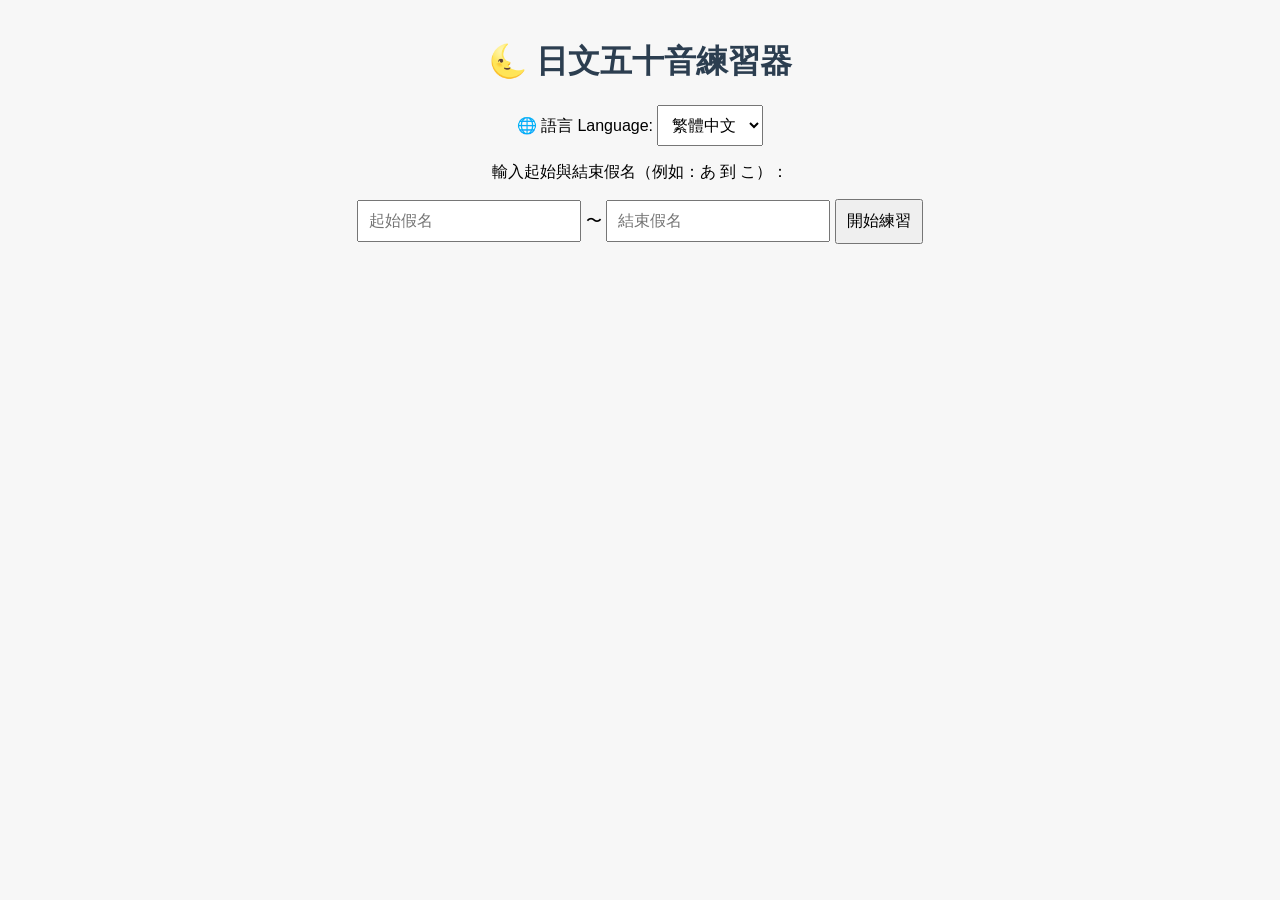
==== index_with_capoo_gif_fixed.html @ ff8eb0e3 "Add files via upload" ====
<!DOCTYPE html>
<html lang="zh-TW">
<head>
    <meta charset="UTF-8">
    <title>50 Sounds Practice / 日文五十音練習器</title>
    <style>
        body { font-family: "Helvetica", sans-serif; text-align: center; margin: 40px; background: #f7f7f7; }
        h1 { color: #2c3e50; }
        input, button, select { padding: 10px; font-size: 16px; }
        .kana { font-size: 72px; margin: 20px; }
        .result { font-size: 18px; margin-top: 20px; }
        .quiz-container { display: flex; justify-content: center; align-items: center; gap: 30px; margin-top: 30px; }
    </style>
</head>
<body>
    <h1 id="title">🌜 日文五十音練習器</h1>

    <label for="language">🌐 語言 Language:</label>
    <select id="language" onchange="setLanguage()">
        <option value="zh">繁體中文</option>
        <option value="en">English</option>
    </select>

    <p id="instructions">輸入起始與結束假名（例如：あ 到 こ）：</p>
    <input id="start" placeholder="起始假名"> 〜 
    <input id="end" placeholder="結束假名">
    <button onclick="startQuiz()" id="startBtn">開始練習</button>

    <div id="quiz" style="display:none;">
        <div class="quiz-container">
            <div>
                <div class="kana" id="kana"></div>
                <input id="answer" placeholder="輸入羅馬拼音" onkeydown="if(event.key==='Enter') checkAnswer()">
                <button onclick="checkAnswer()" id="submitBtn">送出</button>
                <div class="result" id="feedback"></div>
            </div>
            <img src="咖波種子.gif" alt="Capoo GIF" style="width:150px; height:auto;">
        </div>
    </div>

    <script>
    const chart = [
        ["あ", "a"], ["い", "i"], ["う", "u"], ["え", "e"], ["お", "o"],
        ["か", "ka"], ["き", "ki"], ["く", "ku"], ["け", "ke"], ["こ", "ko"],
        ["さ", "sa"], ["し", "shi"], ["す", "su"], ["せ", "se"], ["そ", "so"],
        ["た", "ta"], ["ち", "chi"], ["つ", "tsu"], ["て", "te"], ["と", "to"],
        ["な", "na"], ["に", "ni"], ["ぬ", "nu"], ["ね", "ne"], ["の", "no"],
        ["は", "ha"], ["ひ", "hi"], ["ふ", "fu"], ["へ", "he"], ["ほ", "ho"],
        ["ま", "ma"], ["み", "mi"], ["む", "mu"], ["め", "me"], ["も", "mo"],
        ["や", "ya"], ["ゆ", "yu"], ["よ", "yo"],
        ["ら", "ra"], ["り", "ri"], ["る", "ru"], ["れ", "re"], ["ろ", "ro"],
        ["わ", "wa"], ["を", "wo"], ["ん", "n"]
    ];

    const romajiToKana = Object.fromEntries(chart.map(([k,r]) => [r,k]));

    let selected = [], current = 0, score = 0;
    let lang = "zh";

    const texts = {
        zh: {
            title: "🌜 日文五十音練習器",
            instructions: "輸入起始與結束假名（例如：あ 到 こ）：",
            startBtn: "開始練習",
            submitBtn: "送出",
            correct: "✅ 正確！",
            wrong: correct => `❌ 錯誤，正確答案是 ${correct}`,
            score: (score, total) => `🌟 得分：${score} / ${total}`,
            alert: "⚠️ 假名輸入錯誤，請重新輸入！",
            inputPlaceholder: "輸入羅馬拼音"
        },
        en: {
            title: "🌟 50 Sounds Practice",
            instructions: "Enter start and end kana (e.g., あ to こ):",
            startBtn: "Start Quiz",
            submitBtn: "Submit",
            correct: "✅ Correct!",
            wrong: correct => `❌ Incorrect, correct answer: ${correct}`,
            score: (score, total) => `🌟 Score: ${score} / ${total}`,
            alert: "⚠️ Invalid kana range!",
            inputPlaceholder: "Enter romaji"
        }
    };

    function setLanguage() {
        lang = document.getElementById("language").value;
        const t = texts[lang];
        document.getElementById("title").innerText = t.title;
        document.getElementById("instructions").innerText = t.instructions;
        document.getElementById("startBtn").innerText = t.startBtn;
        document.getElementById("submitBtn").innerText = t.submitBtn;
        document.getElementById("answer").placeholder = t.inputPlaceholder;
        document.getElementById("start").placeholder = lang === 'en' ? 'Start kana (e.g. a)' : '起始假名';
        document.getElementById("end").placeholder = lang === 'en' ? 'End kana (e.g. ko)' : '結束假名';
    }

    function normalize(input) {
        if (chart.find(p => p[0] === input)) return input;
        return romajiToKana[input.toLowerCase()] || "";
    }

    function startQuiz() {
        const startKana = normalize(document.getElementById("start").value.trim());
        const endKana = normalize(document.getElementById("end").value.trim());
        const startIndex = chart.findIndex(p => p[0] === startKana);
        const endIndex = chart.findIndex(p => p[0] === endKana);
        if (startIndex === -1 || endIndex === -1 || startIndex > endIndex) {
            alert(texts[lang].alert);
            return;
        }
        selected = shuffle(chart.slice(startIndex, endIndex + 1));
        current = 0;
        score = 0;
        document.getElementById("quiz").style.display = "block";
        document.getElementById("feedback").innerText = "";
        nextQuestion();
    }

    function nextQuestion() {
        if (current >= selected.length) {
            document.getElementById("kana").innerText = texts[lang].score(score, selected.length);
            document.getElementById("answer").style.display = "none";
            document.getElementById("submitBtn").style.display = "none";
            return;
        }
        document.getElementById("kana").innerText = selected[current][0];
        document.getElementById("answer").value = "";
        document.getElementById("answer").style.display = "inline";
        document.getElementById("submitBtn").style.display = "inline";
        document.getElementById("answer").focus();
    }

    function checkAnswer() {
        const user = document.getElementById("answer").value.trim().toLowerCase();
        const correct = selected[current][1];
        const feedback = document.getElementById("feedback");
        if (user === correct) {
            feedback.innerText = texts[lang].correct;
            score++;
        } else {
            feedback.innerText = texts[lang].wrong(correct);
        }
        current++;
        setTimeout(() => {
            feedback.innerText = "";
            nextQuestion();
        }, 1000);
    }

    function shuffle(array) {
        for (let i = array.length - 1; i > 0; i--) {
            const j = Math.floor(Math.random() * (i + 1));
            [array[i], array[j]] = [array[j], array[i]];
        }
        return array;
    }

    window.onload = setLanguage;
    </script>
</body>
</html>
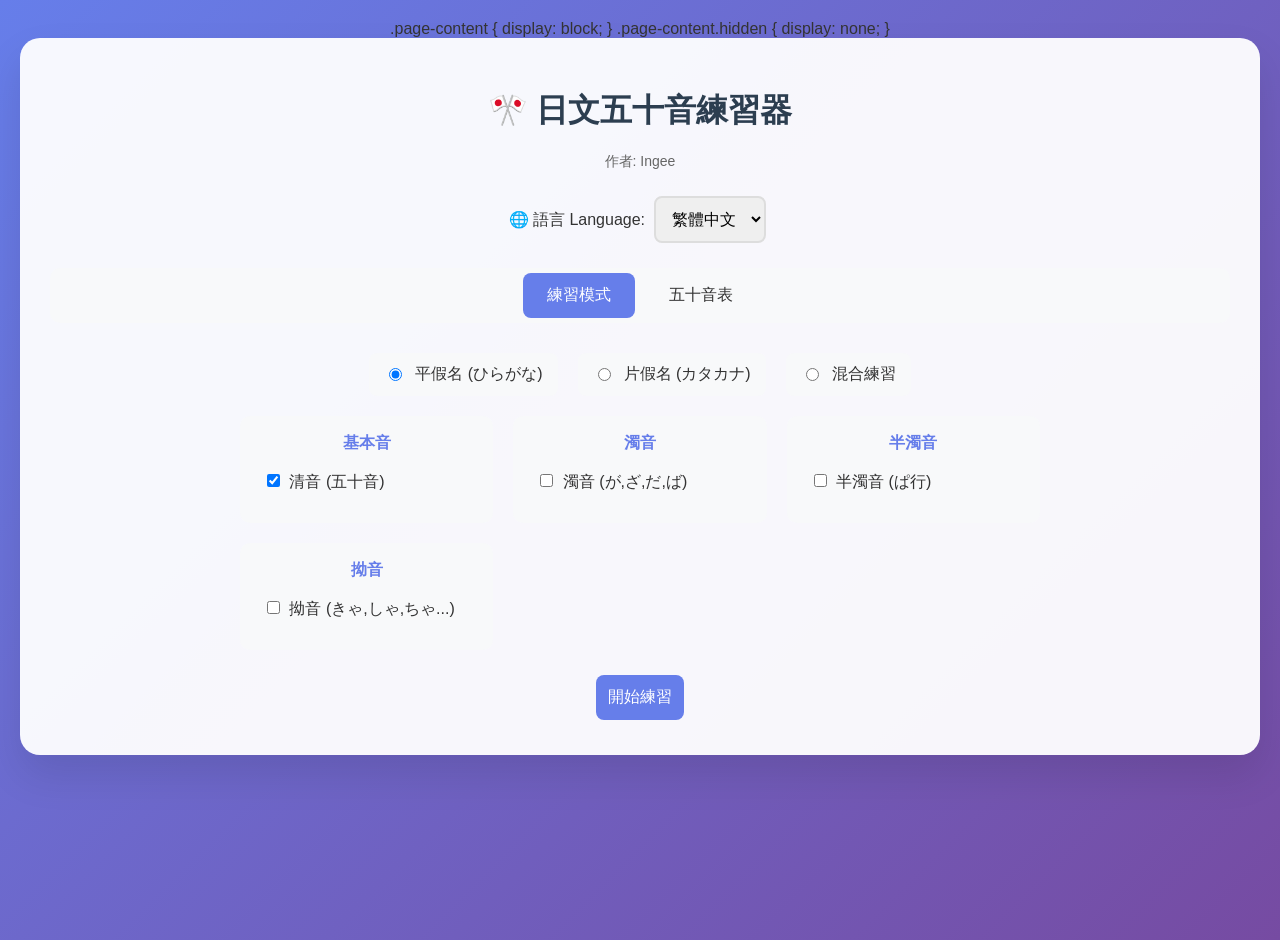
==== commit c6d610a9: "index_with_capoo_gif_fixed.html" ====
--- a/index_with_capoo_gif_fixed.html
+++ b/index_with_capoo_gif_fixed.html
@@ -1,162 +1,1279 @@
 
-<!DOCTYPE html>
+        .page-content {
+            display: block;
+        }
+        .page-content.hidden {
+            display: none;
+        }<!DOCTYPE html>
 <html lang="zh-TW">
 <head>
     <meta charset="UTF-8">
-    <title>50 Sounds Practice / 日文五十音練習器</title>
+    <title>Complete Japanese Kana Practice / 完整日文五十音練習器</title>
     <style>
-        body { font-family: "Helvetica", sans-serif; text-align: center; margin: 40px; background: #f7f7f7; }
-        h1 { color: #2c3e50; }
-        input, button, select { padding: 10px; font-size: 16px; }
-        .kana { font-size: 72px; margin: 20px; }
-        .result { font-size: 18px; margin-top: 20px; }
-        .quiz-container { display: flex; justify-content: center; align-items: center; gap: 30px; margin-top: 30px; }
+        body { 
+            font-family: "Helvetica", "Yu Gothic", sans-serif; 
+            text-align: center; 
+            margin: 20px; 
+            background: linear-gradient(135deg, #667eea 0%, #764ba2 100%);
+            color: #333;
+            min-height: 100vh;
+        },
+        sokuon: {
+            hiragana: [
+                ["きっぷ","kippu"],["がっこう","gakkou"],["きっさてん","kissaten"],
+                ["いっぱい","ippai"],["ざっし","zasshi"],["けっこん","kekkon"],
+                ["りっぱ","rippa"],["ひっし","hisshi"],["せっけん","sekken"],
+                ["にっぽん","nippon"],["さっき","sakki"],["とっきゅう","tokkyuu"],
+                ["こっち","kocchi"],["あっち","acchi"],["そっち","socchi"],
+                ["どっち","docchi"],["みっつ","mittsu"],["よっつ","yottsu"],
+                ["いっしょ","issho"],["ずっと","zutto"]
+            ],
+            katakana: [
+                ["チケット","chiketto"],["サッカー","sakkaa"],["ベッド","beddo"],
+                ["コップ","koppu"],["ホットケーキ","hottokeeki"],["セット","setto"],
+                ["バッグ","baggu"],["エッセイ","essei"],["クッキー","kukkii"],
+                ["アップル","appuru"],["キャップ","kyappu"],["トップ","toppu"],
+                ["ショップ","shoppu"],["チャット","chatto"],["メッセージ","messeeji"],
+                ["アタック","atakku"],["トラック","torakku"],["ブロック","burokku"],
+                ["スタッフ","sutaffu"],["グラス","gurasu"]
+            ]
+        },
+        chouon: {
+            hiragana: [
+                ["おかあさん","okaasan"],["おとうさん","otousan"],["おにいさん","oniisan"],
+                ["おねえさん","oneesan"],["せんせい","sensei"],["でんしゃ","densha"],
+                ["びょういん","byouin"],["くうこう","kuukou"],["そうじ","souji"],
+                ["しゅくだい","shukudai"],["きょうしつ","kyoushitsu"],["ばんごう","bangou"],
+                ["こうえん","kouen"],["ようび","youbi"],["ほうほう","houhou"],
+                ["とうきょう","toukyou"],["おうさま","ousama"],["しゅうまつ","shuumatsu"],
+                ["りょうり","ryouri"],["けいざい","keizai"]
+            ],
+            katakana: [
+                ["コーヒー","koohii"],["ケーキ","keeki"],["スープ","suupu"],
+                ["チーズ","chiizu"],["ビール","biiru"],["メール","meeru"],
+                ["ゲーム","geemu"],["スポーツ","supootsu"],["ニュース","nyuusu"],
+                ["コンピューター","konpyuutaa"],["インターネット","intaanetto"],["テーブル","teeburu"],
+                ["ページ","peeji"],["エネルギー","enerugii"],["パーティー","paatii"],
+                ["タクシー","takushii"],["レストラン","resutoran"],["ホテル","hoteru"],
+                ["カメラ","kamera"],["テレビ","terebi"]
+            ]
+        }
+        .container {
+            background: rgba(255,255,255,0.95);
+            border-radius: 20px;
+            padding: 30px;
+            max-width: 1200px;
+            margin: 0 auto;
+            box-shadow: 0 20px 40px rgba(0,0,0,0.1);
+        }
+        h1 { color: #2c3e50; margin-bottom: 30px; }
+        .nav-tabs {
+            display: flex;
+            justify-content: center;
+            margin-bottom: 30px;
+            background: #f8f9fa;
+            border-radius: 10px;
+            padding: 5px;
+        }
+        .nav-tab {
+            padding: 12px 24px;
+            cursor: pointer;
+            border-radius: 8px;
+            margin: 0 5px;
+            transition: all 0.3s;
+            font-weight: 500;
+        }
+        .nav-tab.active {
+            background: #667eea;
+            color: white;
+        }
+        .nav-tab:hover {
+            background: #e9ecef;
+        }
+        .nav-tab.active:hover {
+            background: #5a6fd8;
+        }
+        .tab-content {
+            display: none;
+        }
+        .tab-content.active {
+            display: block;
+        }
+        input, button, select { 
+            padding: 12px; 
+            font-size: 16px; 
+            border: 2px solid #ddd;
+            border-radius: 8px;
+            margin: 5px;
+        }
+        button {
+            background: #667eea;
+            color: white;
+            border: none;
+            cursor: pointer;
+            transition: all 0.3s;
+        }
+        button:hover {
+            background: #5a6fd8;
+            transform: translateY(-2px);
+        }
+        .kana { 
+            font-size: 72px; 
+            margin: 20px; 
+            color: #2c3e50;
+            text-shadow: 2px 2px 4px rgba(0,0,0,0.1);
+        }
+        .result { 
+            font-size: 18px; 
+            margin-top: 20px; 
+            font-weight: 500;
+        }
+        .quiz-container { 
+            display: flex; 
+            justify-content: center; 
+            align-items: center; 
+            gap: 30px; 
+            margin-top: 30px; 
+        }
+        .mode-select { 
+            display: flex; 
+            justify-content: center; 
+            gap: 20px; 
+            margin: 20px 0;
+            flex-wrap: wrap;
+        }
+        .mode-select label { 
+            display: flex;
+            align-items: center;
+            gap: 8px;
+            padding: 10px 15px;
+            background: #f8f9fa;
+            border-radius: 8px;
+            cursor: pointer;
+            transition: all 0.3s;
+        }
+        .mode-select label:hover {
+            background: #e9ecef;
+        }
+        .checkbox-grid { 
+            display: grid; 
+            grid-template-columns: repeat(auto-fit, minmax(200px, 1fr));
+            gap: 20px; 
+            margin: 20px 0;
+            max-width: 800px;
+            margin-left: auto;
+            margin-right: auto;
+        }
+        .checkbox-group { 
+            background: #f8f9fa;
+            padding: 15px;
+            border-radius: 10px;
+            border: 2px solid transparent;
+            transition: all 0.3s;
+        }
+        .checkbox-group:hover {
+            border-color: #667eea;
+        }
+        .checkbox-group h4 {
+            margin: 0 0 10px 0;
+            color: #667eea;
+            font-size: 16px;
+        }
+        .checkbox-group label { 
+            display: block;
+            margin: 8px 0;
+            text-align: left;
+            cursor: pointer;
+            padding: 5px;
+            border-radius: 4px;
+            transition: background 0.2s;
+        }
+        .checkbox-group label:hover {
+            background: rgba(102, 126, 234, 0.1);
+        }
+        .chart-table {
+            width: 100%;
+            border-collapse: collapse;
+            margin: 20px 0;
+            background: white;
+            border-radius: 10px;
+            overflow: hidden;
+            box-shadow: 0 4px 6px rgba(0,0,0,0.1);
+        }
+        .chart-table th, .chart-table td {
+            padding: 12px;
+            text-align: center;
+            border: 1px solid #e9ecef;
+        }
+        .chart-table th {
+            background: #667eea;
+            color: white;
+            font-weight: 600;
+        }
+        .chart-table td {
+            font-size: 18px;
+            transition: background 0.2s;
+        }
+        .chart-table td:hover {
+            background: #f8f9fa;
+        }
+        .kana-char {
+            font-size: 24px;
+            font-weight: bold;
+            color: #2c3e50;
+        }
+        .romaji {
+            font-size: 14px;
+            color: #666;
+            font-family: monospace;
+        }
+        .progress-bar {
+            width: 100%;
+            height: 8px;
+            background: #e9ecef;
+            border-radius: 4px;
+            overflow: hidden;
+            margin: 10px 0;
+        }
+        .progress-fill {
+            height: 100%;
+            background: linear-gradient(90deg, #667eea, #764ba2);
+            transition: width 0.5s ease;
+            border-radius: 4px;
+        }
+        .stats {
+            display: flex;
+            justify-content: space-around;
+            margin: 20px 0;
+            flex-wrap: wrap;
+        }
+        .stat-item {
+            background: #f8f9fa;
+            padding: 15px;
+            border-radius: 10px;
+            min-width: 120px;
+            margin: 5px;
+        }
+        .stat-number {
+            font-size: 24px;
+            font-weight: bold;
+            color: #667eea;
+        }
+        .stat-label {
+            font-size: 14px;
+            color: #666;
+        }
+        @media (max-width: 768px) {
+            .container { margin: 10px; padding: 20px; }
+            .kana { font-size: 48px; }
+            .checkbox-grid { grid-template-columns: 1fr; }
+            .quiz-container { flex-direction: column; gap: 15px; }
+        }
     </style>
 </head>
 <body>
-    <h1 id="title">🌜 日文五十音練習器</h1>
-
-    <label for="language">🌐 語言 Language:</label>
-    <select id="language" onchange="setLanguage()">
-        <option value="zh">繁體中文</option>
-        <option value="en">English</option>
-    </select>
-
-    <p id="instructions">輸入起始與結束假名（例如：あ 到 こ）：</p>
-    <input id="start" placeholder="起始假名"> 〜 
-    <input id="end" placeholder="結束假名">
-    <button onclick="startQuiz()" id="startBtn">開始練習</button>
-
-    <div id="quiz" style="display:none;">
-        <div class="quiz-container">
-            <div>
-                <div class="kana" id="kana"></div>
-                <input id="answer" placeholder="輸入羅馬拼音" onkeydown="if(event.key==='Enter') checkAnswer()">
-                <button onclick="checkAnswer()" id="submitBtn">送出</button>
-                <div class="result" id="feedback"></div>
+    <div class="container">
+        <h1 id="title">🎌 日文五十音練習器</h1>
+        <p style="margin: -10px 0 20px 0; color: #666; font-size: 14px;">作者: Ingee</p>
+
+        <!-- 語言選擇 -->
+        <div style="margin-bottom: 20px;">
+            <label for="language">🌐 語言 Language:</label>
+            <select id="language" onchange="setLanguage()">
+                <option value="zh">繁體中文</option>
+                <option value="en">English</option>
+            </select>
+        </div>
+
+        <!-- 導航標籤 -->
+        <div class="nav-tabs">
+            <div class="nav-tab active" onclick="showTab('practice')">
+                <span id="nav-practice">練習模式</span>
             </div>
-            <img src="咖波種子.gif" alt="Capoo GIF" style="width:150px; height:auto;">
+            <div class="nav-tab" onclick="showTab('chart')">
+                <span id="nav-chart">五十音表</span>
+            </div>
+        </div>
+
+        <!-- 練習模式標籤內容 -->
+        <div id="practice-tab" class="tab-content active">
+            <!-- 假名類型選擇 -->
+            <div class="mode-select">
+                <label>
+                    <input type="radio" name="kana-type" value="hiragana" checked                     onclick="
+                        document.getElementById('cat-dakuten').textContent = '濁音 (が,ざ,だ,ば)';
+                        document.getElementById('cat-handakuten').textContent = '半濁音 (ぱ行)';
+                        document.getElementById('cat-youon').textContent = '拗音 (きゃ,しゃ,ちゃ...)';
+                    ">
+                    <span id="type-hiragana">平假名 (ひらがな)</span>
+                </label>
+                <label>
+                    <input type="radio" name="kana-type" value="katakana"                     onclick="
+                        document.getElementById('cat-dakuten').textContent = '濁音 (ガ,ザ,ダ,バ)';
+                        document.getElementById('cat-handakuten').textContent = '半濁音 (パ行)';
+                        document.getElementById('cat-youon').textContent = '拗音 (キャ,シャ,チャ...)';
+                    ">
+                    <span id="type-katakana">片假名 (カタカナ)</span>
+                </label>
+                <label>
+                    <input type="radio" name="kana-type" value="mixed"                     onclick="
+                        document.getElementById('cat-dakuten').textContent = '濁音 (が,ざ,だ,ば)';
+                        document.getElementById('cat-handakuten').textContent = '半濁音 (ぱ行)';
+                        document.getElementById('cat-youon').textContent = '拗音 (きゃ,しゃ,ちゃ...)';
+                    ">
+                    <span id="type-mixed">混合練習</span>
+                </label>
+            </div>
+
+            <!-- 練習範圍選擇 -->
+            <div class="checkbox-grid">
+                <div class="checkbox-group">
+                    <h4 id="group-basic">基本音</h4>
+                    <label><input type="checkbox" name="category" value="basic" checked> <span id="cat-basic">清音 (五十音)</span></label>
+                </div>
+                <div class="checkbox-group">
+                    <h4 id="group-dakuten">濁音</h4>
+                    <label><input type="checkbox" name="category" value="dakuten"> <span id="cat-dakuten">濁音 (が,ざ,だ,ば)</span></label>
+                </div>
+                <div class="checkbox-group">
+                    <h4 id="group-handakuten">半濁音</h4>
+                    <label><input type="checkbox" name="category" value="handakuten"> <span id="cat-handakuten">半濁音 (ぱ行)</span></label>
+                </div>
+                <div class="checkbox-group">
+                    <h4 id="group-youon">拗音</h4>
+                    <label><input type="checkbox" name="category" value="youon"> <span id="cat-youon">拗音 (きゃ,しゃ,ちゃ...)</span></label>
+                </div>
+            </div>
+            </div>
+
+                            <button id="start-btn" onclick="startQuiz()">開始練習</button>
+
+                <!-- 測驗區域 -->
+                <div id="quiz-area" style="display: none;">
+                    <!-- 進度條 -->
+                    <div class="progress-bar" style="width: 100%; height: 8px; background: #e9ecef; border-radius: 4px; overflow: hidden; margin: 10px 0;">
+                        <div class="progress-fill" id="progress" style="height: 100%; background: linear-gradient(90deg, #667eea, #764ba2); transition: width 0.5s ease; border-radius: 4px; width: 0%;"></div>
+                    </div>
+                    
+                    <!-- 統計資訊 -->
+                    <div class="stats" style="display: flex; justify-content: space-around; margin: 20px 0; flex-wrap: wrap;">
+                        <div class="stat-item" style="background: #f8f9fa; padding: 15px; border-radius: 10px; min-width: 120px; margin: 5px;">
+                            <div class="stat-number" id="current-num" style="font-size: 24px; font-weight: bold; color: #667eea;">1</div>
+                            <div class="stat-label" id="stat-current" style="font-size: 14px; color: #666;">當前題目</div>
+                        </div>
+                        <div class="stat-item" style="background: #f8f9fa; padding: 15px; border-radius: 10px; min-width: 120px; margin: 5px;">
+                            <div class="stat-number" id="total-num" style="font-size: 24px; font-weight: bold; color: #667eea;">0</div>
+                            <div class="stat-label" id="stat-total" style="font-size: 14px; color: #666;">總題數</div>
+                        </div>
+                        <div class="stat-item" style="background: #f8f9fa; padding: 15px; border-radius: 10px; min-width: 120px; margin: 5px;">
+                            <div class="stat-number" id="score-num" style="font-size: 24px; font-weight: bold; color: #667eea;">0</div>
+                            <div class="stat-label" id="stat-score" style="font-size: 14px; color: #666;">正確數</div>
+                        </div>
+                        <div class="stat-item" style="background: #f8f9fa; padding: 15px; border-radius: 10px; min-width: 120px; margin: 5px;">
+                            <div class="stat-number" id="accuracy" style="font-size: 24px; font-weight: bold; color: #667eea;">0%</div>
+                            <div class="stat-label" id="stat-accuracy" style="font-size: 14px; color: #666;">正確率</div>
+                        </div>
+                    </div>
+
+                    <!-- 測驗區 -->
+                    <div class="quiz-container" style="display: flex; justify-content: center; align-items: center; gap: 30px; margin-top: 30px; flex-direction: column;">
+                        <div class="kana" id="kana" style="font-size: 72px; margin: 20px; color: #2c3e50; text-shadow: 2px 2px 4px rgba(0,0,0,0.1);"></div>
+                        <input id="answer" placeholder="輸入羅馬拼音" onkeydown="if(event.key==='Enter') checkAnswer()" style="padding: 12px; font-size: 16px; border: 2px solid #ddd; border-radius: 8px; margin: 5px;">
+                        <button onclick="checkAnswer()" id="submit-btn" style="padding: 12px; font-size: 16px; border: 2px solid #ddd; border-radius: 8px; margin: 5px; background: #667eea; color: white; border: none; cursor: pointer;">送出</button>
+                        <div class="result" id="feedback" style="font-size: 18px; margin-top: 20px; font-weight: 500;"></div>
+                        <img src="咖波種子.gif" alt="咖波種子 GIF" style="width:300px; height:auto; margin-top: 20px;">
+                    </div>
+                </div>
+
+            <!-- 測驗區 -->
+            <div id="quiz" style="display:none;">
+                <!-- 進度條 -->
+                <div class="progress-bar">
+                    <div class="progress-fill" id="progress"></div>
+                </div>
+                
+                <!-- 統計資訊 -->
+                <div class="stats">
+                    <div class="stat-item">
+                        <div class="stat-number" id="current-num">1</div>
+                        <div class="stat-label" id="stat-current">當前題目</div>
+                    </div>
+                    <div class="stat-item">
+                        <div class="stat-number" id="total-num">0</div>
+                        <div class="stat-label" id="stat-total">總題數</div>
+                    </div>
+                    <div class="stat-item">
+                        <div class="stat-number" id="score-num">0</div>
+                        <div class="stat-label" id="stat-score">正確數</div>
+                    </div>
+                    <div class="stat-item">
+                        <div class="stat-number" id="accuracy">0%</div>
+                        <div class="stat-label" id="stat-accuracy">正確率</div>
+                    </div>
+                </div>
+
+                <div class="quiz-container" style="flex-direction: column;">
+                    <div class="kana" id="kana"></div>
+                    <input id="answer" placeholder="輸入羅馬拼音" onkeydown="if(event.key==='Enter') checkAnswer()">
+                    <button onclick="checkAnswer()" id="submit-btn">送出</button>
+                    <div class="result" id="feedback"></div>
+                    <img src="咖波種子.gif" alt="咖波種子 GIF" style="width:300px; height:auto; margin-top: 20px;">
+                </div>
+            </div>
+        </div>
+
+        <!-- 五十音表標籤內容 -->
+        <div id="chart-tab" class="tab-content">
+            <div class="mode-select">
+                <label>
+                    <input type="radio" name="chart-type" value="hiragana" checked onchange="updateChart()">
+                    <span>平假名</span>
+                </label>
+                <label>
+                    <input type="radio" name="chart-type" value="katakana" onchange="updateChart()">
+                    <span>片假名</span>
+                </label>
+            </div>
+            <div id="kana-chart"></div>
+            
+            <!-- 概念展示區 -->
+            <div style="margin: 30px 0;">
+                <div class="checkbox-grid" style="pointer-events: none;">
+                    <div class="checkbox-group" style="background: #f0f4ff; border: 2px solid #667eea;">
+                        <h4 id="group-sokuon">促音</h4>
+                        <p style="font-size: 14px; color: #666; margin: 5px 0; text-align: left;" id="sokuon-desc">
+                            小つ (っ)，發音時停頓一拍<br>
+                            例：きっぷ (kippu)、がっこう (gakkou)
+                        </p>
+                    </div>
+                    <div class="checkbox-group" style="background: #f0f4ff; border: 2px solid #667eea;">
+                        <h4 id="group-chouon">長音</h4>
+                        <p style="font-size: 14px; color: #666; margin: 5px 0; text-align: left;" id="chouon-desc">
+                            母音延長，持續兩拍<br>
+                            例：おかあさん (okaasan)、コーヒー (koohii)
+                        </p>
+                    </div>
+                </div>
+            </div>
         </div>
     </div>
 
     <script>
-    const chart = [
-        ["あ", "a"], ["い", "i"], ["う", "u"], ["え", "e"], ["お", "o"],
-        ["か", "ka"], ["き", "ki"], ["く", "ku"], ["け", "ke"], ["こ", "ko"],
-        ["さ", "sa"], ["し", "shi"], ["す", "su"], ["せ", "se"], ["そ", "so"],
-        ["た", "ta"], ["ち", "chi"], ["つ", "tsu"], ["て", "te"], ["と", "to"],
-        ["な", "na"], ["に", "ni"], ["ぬ", "nu"], ["ね", "ne"], ["の", "no"],
-        ["は", "ha"], ["ひ", "hi"], ["ふ", "fu"], ["へ", "he"], ["ほ", "ho"],
-        ["ま", "ma"], ["み", "mi"], ["む", "mu"], ["め", "me"], ["も", "mo"],
-        ["や", "ya"], ["ゆ", "yu"], ["よ", "yo"],
-        ["ら", "ra"], ["り", "ri"], ["る", "ru"], ["れ", "re"], ["ろ", "ro"],
-        ["わ", "wa"], ["を", "wo"], ["ん", "n"]
-    ];
-
-    const romajiToKana = Object.fromEntries(chart.map(([k,r]) => [r,k]));
-
-    let selected = [], current = 0, score = 0;
-    let lang = "zh";
+    // 完整的假名數據
+    const kanaData = {
+        basic: {
+            hiragana: [
+                ["あ","a"],["い","i"],["う","u"],["え","e"],["お","o"],
+                ["か","ka"],["き","ki"],["く","ku"],["け","ke"],["こ","ko"],
+                ["さ","sa"],["し","shi"],["す","su"],["せ","se"],["そ","so"],
+                ["た","ta"],["ち","chi"],["つ","tsu"],["て","te"],["と","to"],
+                ["な","na"],["に","ni"],["ぬ","nu"],["ね","ne"],["の","no"],
+                ["は","ha"],["ひ","hi"],["ふ","fu"],["へ","he"],["ほ","ho"],
+                ["ま","ma"],["み","mi"],["む","mu"],["め","me"],["も","mo"],
+                ["や","ya"],["ゆ","yu"],["よ","yo"],
+                ["ら","ra"],["り","ri"],["る","ru"],["れ","re"],["ろ","ro"],
+                ["わ","wa"],["を","wo"],["ん","n"]
+            ],
+            katakana: [
+                ["ア","a"],["イ","i"],["ウ","u"],["エ","e"],["オ","o"],
+                ["カ","ka"],["キ","ki"],["ク","ku"],["ケ","ke"],["コ","ko"],
+                ["サ","sa"],["シ","shi"],["ス","su"],["セ","se"],["ソ","so"],
+                ["タ","ta"],["チ","chi"],["ツ","tsu"],["テ","te"],["ト","to"],
+                ["ナ","na"],["ニ","ni"],["ヌ","nu"],["ネ","ne"],["ノ","no"],
+                ["ハ","ha"],["ヒ","hi"],["フ","fu"],["ヘ","he"],["ホ","ho"],
+                ["マ","ma"],["ミ","mi"],["ム","mu"],["メ","me"],["モ","mo"],
+                ["ヤ","ya"],["ユ","yu"],["ヨ","yo"],
+                ["ラ","ra"],["リ","ri"],["ル","ru"],["レ","re"],["ロ","ro"],
+                ["ワ","wa"],["ヲ","wo"],["ン","n"]
+            ]
+        },
+        dakuten: {
+            hiragana: [
+                ["が","ga"],["ぎ","gi"],["ぐ","gu"],["げ","ge"],["ご","go"],
+                ["ざ","za"],["じ","ji/zi"],["ず","zu"],["ぜ","ze"],["ぞ","zo"],
+                ["だ","da"],["ぢ","di/ji"],["づ","du/zu"],["で","de"],["ど","do"],
+                ["ば","ba"],["び","bi"],["ぶ","bu"],["べ","be"],["ぼ","bo"]
+            ],
+            katakana: [
+                ["ガ","ga"],["ギ","gi"],["グ","gu"],["ゲ","ge"],["ゴ","go"],
+                ["ザ","za"],["ジ","ji/zi"],["ズ","zu"],["ゼ","ze"],["ゾ","zo"],
+                ["ダ","da"],["ヂ","di/ji"],["ヅ","du/zu"],["デ","de"],["ド","do"],
+                ["バ","ba"],["ビ","bi"],["ブ","bu"],["ベ","be"],["ボ","bo"]
+            ]
+        },
+        handakuten: {
+            hiragana: [
+                ["ぱ","pa"],["ぴ","pi"],["ぷ","pu"],["ぺ","pe"],["ぽ","po"]
+            ],
+            katakana: [
+                ["パ","pa"],["ピ","pi"],["プ","pu"],["ペ","pe"],["ポ","po"]
+            ]
+        },
+        youon: {
+            hiragana: [
+                ["きゃ","kya"],["きゅ","kyu"],["きょ","kyo"],
+                ["しゃ","sha"],["しゅ","shu"],["しょ","sho"],
+                ["ちゃ","cha"],["ちゅ","chu"],["ちょ","cho"],
+                ["にゃ","nya"],["にゅ","nyu"],["にょ","nyo"],
+                ["ひゃ","hya"],["ひゅ","hyu"],["ひょ","hyo"],
+                ["みゃ","mya"],["みゅ","myu"],["みょ","myo"],
+                ["りゃ","rya"],["りゅ","ryu"],["りょ","ryo"],
+                ["ぎゃ","gya"],["ぎゅ","gyu"],["ぎょ","gyo"],
+                ["じゃ","ja"],["じゅ","ju"],["じょ","jo"],
+                ["ぢゃ","dya"],["ぢゅ","dyu"],["ぢょ","dyo"],
+                ["びゃ","bya"],["びゅ","byu"],["びょ","byo"],
+                ["ぴゃ","pya"],["ぴゅ","pyu"],["ぴょ","pyo"]
+            ],
+            katakana: [
+                ["キャ","kya"],["キュ","kyu"],["キョ","kyo"],
+                ["シャ","sha"],["シュ","shu"],["ショ","sho"],
+                ["チャ","cha"],["チュ","chu"],["チョ","cho"],
+                ["ニャ","nya"],["ニュ","nyu"],["ニョ","nyo"],
+                ["ヒャ","hya"],["ヒュ","hyu"],["ヒョ","hyo"],
+                ["ミャ","mya"],["ミュ","myu"],["ミョ","myo"],
+                ["リャ","rya"],["リュ","ryu"],["リョ","ryo"],
+                ["ギャ","gya"],["ギュ","gyu"],["ギョ","gyo"],
+                ["ジャ","ja"],["ジュ","ju"],["ジョ","jo"],
+                ["ヂャ","dya"],["ヂュ","dyu"],["ヂョ","dyo"],
+                ["ビャ","bya"],["ビュ","byu"],["ビョ","byo"],
+                ["ピャ","pya"],["ピュ","pyu"],["ピョ","pyo"]
+            ]
+        }
+    };
+
+    // 五十音表數據
+    const chartData = {
+        basic: [
+            ["","a","i","u","e","o"],
+            ["","あ/ア","い/イ","う/ウ","え/エ","お/オ"],
+            ["k","か/カ","き/キ","く/ク","け/ケ","こ/コ"],
+            ["s","さ/サ","し/シ","す/ス","せ/セ","そ/ソ"],
+            ["t","た/タ","ち/チ","つ/ツ","て/テ","と/ト"],
+            ["n","な/ナ","に/ニ","ぬ/ヌ","ね/ネ","の/ノ"],
+            ["h","は/ハ","ひ/ヒ","ふ/フ","へ/ヘ","ほ/ホ"],
+            ["m","ま/マ","み/ミ","む/ム","め/メ","も/モ"],
+            ["y","や/ヤ","","ゆ/ユ","","よ/ヨ"],
+            ["r","ら/ラ","り/リ","る/ル","れ/レ","ろ/ロ"],
+            ["w","わ/ワ","","","","を/ヲ (wo/o)"],
+            ["","","","","","ん/ン"]
+        ],
+        dakuten: [
+            ["","a","i","u","e","o"],
+            ["g","が/ガ","ぎ/ギ","ぐ/グ","げ/ゲ","ご/ゴ"],
+            ["z","ざ/ザ","じ/ジ (ji/zi)","ず/ズ","ぜ/ゼ","ぞ/ゾ"],
+            ["d","だ/ダ","ぢ/ヂ (di/ji)","づ/ヅ (du/zu)","で/デ","ど/ド"],
+            ["b","ば/バ","び/ビ","ぶ/ブ","べ/ベ","ぼ/ボ"]
+        ],
+        handakuten: [
+            ["","a","i","u","e","o"],
+            ["p","ぱ/パ","ぴ/ピ","ぷ/プ","ぺ/ペ","ぽ/ポ"]
+        ]
+    };
+
+    let selected = [], current = 0, score = 0, total = 0, lang = "zh";
 
     const texts = {
         zh: {
-            title: "🌜 日文五十音練習器",
-            instructions: "輸入起始與結束假名（例如：あ 到 こ）：",
+            title: "🎌 日文五十音練習器",
+            navPractice: "練習模式",
+            navChart: "五十音表",
+            typeHiragana: "平假名 (ひらがな)",
+            typeKatakana: "片假名 (カタカナ)",
+            typeMixed: "混合練習",
+            groupBasic: "基本音",
+            groupDakuten: "濁音",
+            groupHandakuten: "半濁音",
+            groupYouon: "拗音",
+            groupSokuon: "促音",
+            groupChouon: "長音",
+            sokuonDesc: "小つ (っ)，發音時停頓一拍<br>例：きっぷ (kippu)、がっこう (gakkou)",
+            chouonDesc: "母音延長，持續兩拍<br>例：おかあさん (okaasan)、コーヒー (koohii)",
+            backBtn: "返回主選單",
+            quizTitle: "練習模式",
+            catBasic: "清音",
+            catDakuten: "濁音 (が,ざ,だ,ば)",
+            catHandakuten: "半濁音 (ぱ行)",
+            catYouon: "拗音 (きゃ,しゃ,ちゃ...)",
+            catSokuon: "促音 (きっぷ,がっこう...)",
+            catChouon: "長音 (おかあさん,コーヒー...)",
+            catBasicKatakana: "清音",
+            catDakutenKatakana: "濁音 (ガ,ザ,ダ,バ)",
+            catHandakutenKatakana: "半濁音 (パ行)",
+            catYouonKatakana: "拗音 (キャ,シャ,チャ...)",
+            catSokuonKatakana: "促音 (チケット,サッカー...)",
+            catChouonKatakana: "長音 (コーヒー,ケーキ...)",
             startBtn: "開始練習",
             submitBtn: "送出",
             correct: "✅ 正確！",
-            wrong: correct => `❌ 錯誤，正確答案是 ${correct}`,
-            score: (score, total) => `🌟 得分：${score} / ${total}`,
-            alert: "⚠️ 假名輸入錯誤，請重新輸入！",
-            inputPlaceholder: "輸入羅馬拼音"
+            wrong: c => `❌ 錯誤，正確答案是 ${c}`,
+            finalScore: (s, t) => `🌟 練習完成！得分：${s} / ${t} (${Math.round(s/t*100)}%)`,
+            alert: "⚠️ 請至少選擇一種練習類型！",
+            statCurrent: "當前題目",
+            statTotal: "總題數",
+            statScore: "正確數",
+            statAccuracy: "正確率",
+            answerPlaceholder: "輸入羅馬拼音"
         },
         en: {
-            title: "🌟 50 Sounds Practice",
-            instructions: "Enter start and end kana (e.g., あ to こ):",
-            startBtn: "Start Quiz",
+            title: "🎌 50 Sounds Practice",
+            navPractice: "Practice Mode",
+            navChart: "Kana Chart",
+            typeHiragana: "Hiragana (ひらがな)",
+            typeKatakana: "Katakana (カタカナ)",
+            typeMixed: "Mixed Practice",
+            groupBasic: "Basic",
+            groupDakuten: "Dakuten",
+            groupHandakuten: "Handakuten",
+            groupYouon: "Youon",
+            groupSokuon: "Sokuon",
+            groupChouon: "Long Vowels",
+            sokuonDesc: "Small tsu (っ), pause for one beat<br>Ex: きっぷ (kippu), がっこう (gakkou)",
+            chouonDesc: "Extended vowels, hold for two beats<br>Ex: おかあさん (okaasan), コーヒー (koohii)",
+            backBtn: "Back to Menu",
+            quizTitle: "Practice Mode",
+            catBasic: "Clear sounds",
+            catDakuten: "Voiced sounds (ga,za,da,ba)",
+            catHandakuten: "Semi-voiced sounds (pa)",
+            catYouon: "Contracted sounds (kya,sha,cha...)",
+            catSokuon: "Double consonants (kippu,gakkou...)",
+            catChouon: "Long vowels (okaasan,koohii...)",
+            catBasicKatakana: "Clear sounds",
+            catDakutenKatakana: "Voiced sounds (GA,ZA,DA,BA)",
+            catHandakutenKatakana: "Semi-voiced sounds (PA)",
+            catYouonKatakana: "Contracted sounds (KYA,SHA,CHA...)",
+            catSokuonKatakana: "Double consonants (chiketto,sakkaa...)",
+            catChouonKatakana: "Long vowels (koohii,keeki...)",
+            startBtn: "Start Practice",
             submitBtn: "Submit",
             correct: "✅ Correct!",
-            wrong: correct => `❌ Incorrect, correct answer: ${correct}`,
-            score: (score, total) => `🌟 Score: ${score} / ${total}`,
-            alert: "⚠️ Invalid kana range!",
-            inputPlaceholder: "Enter romaji"
+            wrong: c => `❌ Incorrect, correct answer: ${c}`,
+            finalScore: (s, t) => `🌟 Practice Complete! Score: ${s} / ${t} (${Math.round(s/t*100)}%)`,
+            alert: "⚠️ Please select at least one practice type!",
+            statCurrent: "Current",
+            statTotal: "Total",
+            statScore: "Correct",
+            statAccuracy: "Accuracy",
+            answerPlaceholder: "Enter romaji"
         }
     };
 
     function setLanguage() {
         lang = document.getElementById("language").value;
         const t = texts[lang];
+        
         document.getElementById("title").innerText = t.title;
-        document.getElementById("instructions").innerText = t.instructions;
-        document.getElementById("startBtn").innerText = t.startBtn;
-        document.getElementById("submitBtn").innerText = t.submitBtn;
-        document.getElementById("answer").placeholder = t.inputPlaceholder;
-        document.getElementById("start").placeholder = lang === 'en' ? 'Start kana (e.g. a)' : '起始假名';
-        document.getElementById("end").placeholder = lang === 'en' ? 'End kana (e.g. ko)' : '結束假名';
-    }
-
-    function normalize(input) {
-        if (chart.find(p => p[0] === input)) return input;
-        return romajiToKana[input.toLowerCase()] || "";
+        
+        // 更新作者信息
+        const authorElement = document.querySelector('p');
+        if (lang === 'zh') {
+            authorElement.innerText = "作者: Ingee";
+        } else {
+            authorElement.innerText = "Author: Ingee";
+        }
+        
+        document.getElementById("nav-practice").innerText = t.navPractice;
+        document.getElementById("nav-chart").innerText = t.navChart;
+        document.getElementById("type-hiragana").innerText = t.typeHiragana;
+        document.getElementById("type-katakana").innerText = t.typeKatakana;
+        document.getElementById("type-mixed").innerText = t.typeMixed;
+        document.getElementById("group-basic").innerText = t.groupBasic;
+        document.getElementById("group-dakuten").innerText = t.groupDakuten;
+        document.getElementById("group-handakuten").innerText = t.groupHandakuten;
+        document.getElementById("group-youon").innerText = t.groupYouon;
+        document.getElementById("group-sokuon").innerText = t.groupSokuon;
+        document.getElementById("group-chouon").innerText = t.groupChouon;
+        document.getElementById("sokuon-desc").innerHTML = t.sokuonDesc;
+        document.getElementById("chouon-desc").innerHTML = t.chouonDesc;
+        document.getElementById("back-btn").innerText = t.backBtn;
+        document.getElementById("quiz-title").innerText = t.quizTitle;
+        document.getElementById("cat-basic").innerText = t.catBasic;
+        document.getElementById("cat-dakuten").innerText = t.catDakuten;
+        document.getElementById("cat-handakuten").innerText = t.catHandakuten;
+        document.getElementById("cat-youon").innerText = t.catYouon;
+        document.getElementById("start-btn").innerText = t.startBtn;
+        document.getElementById("submit-btn").innerText = t.submitBtn;
+        document.getElementById("stat-current").innerText = t.statCurrent;
+        document.getElementById("stat-total").innerText = t.statTotal;
+        document.getElementById("stat-score").innerText = t.statScore;
+        document.getElementById("stat-accuracy").innerText = t.statAccuracy;
+        document.getElementById("answer").placeholder = t.answerPlaceholder;
+        updateChart();
+    }
+
+    function showTab(tabName) {
+        console.log("Showing tab:", tabName);
+        
+        document.querySelectorAll('.tab-content').forEach(tab => tab.classList.remove('active'));
+        document.querySelectorAll('.nav-tab').forEach(tab => tab.classList.remove('active'));
+        
+        document.getElementById(tabName + '-tab').classList.add('active');
+        event.target.closest('.nav-tab').classList.add('active');
+        
+        if (tabName === 'chart') {
+            updateChart();
+            console.log("Chart updated");
+        }
+    }
+
+    function updateKanaType() {
+        // 假名類型更新時可以添加邏輯
+    }
+
+    function shuffle(array) {
+        const newArray = [...array];
+        for (let i = newArray.length - 1; i > 0; i--) {
+            const j = Math.floor(Math.random() * (i + 1));
+            [newArray[i], newArray[j]] = [newArray[j], newArray[i]];
+        }
+        return newArray;
     }
 
     function startQuiz() {
-        const startKana = normalize(document.getElementById("start").value.trim());
-        const endKana = normalize(document.getElementById("end").value.trim());
-        const startIndex = chart.findIndex(p => p[0] === startKana);
-        const endIndex = chart.findIndex(p => p[0] === endKana);
-        if (startIndex === -1 || endIndex === -1 || startIndex > endIndex) {
+        console.log("startQuiz called");
+        
+        const kanaTypeEl = document.querySelector('input[name="kana-type"]:checked');
+        if (!kanaTypeEl) {
+            console.log("No kana type selected");
+            return;
+        }
+        
+        const kanaType = kanaTypeEl.value;
+        const categories = Array.from(document.querySelectorAll('input[name="category"]:checked')).map(cb => cb.value);
+        
+        if (categories.length === 0) {
             alert(texts[lang].alert);
             return;
         }
-        selected = shuffle(chart.slice(startIndex, endIndex + 1));
+
+        let kanaList = [];
+        categories.forEach(category => {
+            if (kanaData[category]) {
+                if (kanaType === 'mixed') {
+                    if (kanaData[category].hiragana) kanaList.push(...kanaData[category].hiragana);
+                    if (kanaData[category].katakana) kanaList.push(...kanaData[category].katakana);
+                } else {
+                    if (kanaData[category][kanaType]) kanaList.push(...kanaData[category][kanaType]);
+                }
+            }
+        });
+
+        if (kanaList.length === 0) {
+            console.log("No kana data found");
+            return;
+        }
+
+        selected = shuffle(kanaList);
         current = 0;
         score = 0;
-        document.getElementById("quiz").style.display = "block";
-        document.getElementById("feedback").innerText = "";
+        total = selected.length;
+        
+        // 進入練習模式 - 隱藏主選單內容，顯示練習內容
+        const practiceTab = document.getElementById("practice-tab");
+        const chartTab = document.getElementById("chart-tab");
+        const navTabs = document.querySelector(".nav-tabs");
+        const languageSelect = document.querySelector('div[style*="margin-bottom: 20px"]');
+        
+        console.log("Hiding menu elements...");
+        
+        if (practiceTab) {
+            // 隱藏選項區域
+            const checkboxGrid = practiceTab.querySelector(".checkbox-grid");
+            const modeSelect = practiceTab.querySelector(".mode-select");
+            const startBtn = document.getElementById("start-btn");
+            
+            if (checkboxGrid) {
+                checkboxGrid.style.display = "none";
+                console.log("Checkbox grid hidden");
+            }
+            if (modeSelect) {
+                modeSelect.style.display = "none";
+                console.log("Mode select hidden");
+            }
+            if (startBtn) {
+                startBtn.style.display = "none";
+                console.log("Start button hidden");
+            }
+            if (navTabs) {
+                navTabs.style.display = "none";
+                console.log("Nav tabs hidden");
+            }
+            if (chartTab) {
+                chartTab.style.display = "none";
+                console.log("Chart tab hidden");
+            }
+            if (languageSelect) {
+                languageSelect.style.display = "none";
+                console.log("Language select hidden");
+            }
+            
+            // 創建練習頁面頂部導航
+            let quizHeader = document.getElementById("quiz-header");
+            if (!quizHeader) {
+                console.log("Creating quiz header...");
+                quizHeader = document.createElement("div");
+                quizHeader.id = "quiz-header";
+                quizHeader.style.cssText = "display: flex; justify-content: space-between; align-items: center; margin-bottom: 30px; padding: 15px; background: rgba(255,255,255,0.9); border-radius: 10px; box-shadow: 0 2px 10px rgba(0,0,0,0.1);";
+                
+                const backButton = document.createElement("button");
+                backButton.innerHTML = "← " + texts[lang].backBtn;
+                backButton.style.cssText = "background: #6c757d; color: white; border: none; padding: 10px 20px; border-radius: 8px; cursor: pointer; font-size: 14px;";
+                backButton.onclick = returnToMenu;
+                
+                const title = document.createElement("h2");
+                title.style.cssText = "margin: 0; color: #2c3e50;";
+                title.innerText = texts[lang].quizTitle;
+                
+                const spacer = document.createElement("div");
+                spacer.style.width = "120px";
+                
+                quizHeader.appendChild(backButton);
+                quizHeader.appendChild(title);
+                quizHeader.appendChild(spacer);
+                
+                practiceTab.insertBefore(quizHeader, practiceTab.firstChild);
+                console.log("Quiz header created");
+            }
+            quizHeader.style.display = "flex";
+        }
+        
+        // 強制顯示測驗內容（移到if外面確保執行）
+        console.log("Force showing quiz content...");
+        
+        // 直接在這裡顯示測驗區域
+        const quizArea = document.getElementById("quiz-area");
+        console.log("Direct quiz area check:", quizArea);
+        
+        if (quizArea) {
+            quizArea.style.display = "block";
+            quizArea.style.visibility = "visible";
+            quizArea.style.opacity = "1";
+            quizArea.style.position = "relative";
+            quizArea.style.zIndex = "1000";
+            quizArea.style.backgroundColor = "rgba(255,255,255,0.95)";
+            quizArea.style.padding = "20px";
+            quizArea.style.borderRadius = "10px";
+            quizArea.style.marginTop = "20px";
+            console.log("Quiz area shown directly with enhanced styles");
+        } else {
+            console.log("Quiz area NOT found - creating inline");
+            // 直接創建測驗內容
+            const practiceTab = document.getElementById("practice-tab");
+            if (practiceTab) {
+                const inlineQuiz = document.createElement("div");
+                inlineQuiz.id = "inline-quiz";
+                inlineQuiz.innerHTML = `
+                    <div style="font-size: 72px; margin: 20px; color: #2c3e50; text-align: center;" id="kana"></div>
+                    <div style="text-align: center; margin: 20px;">
+                        <input id="answer" placeholder="輸入羅馬拼音" style="padding: 12px; font-size: 16px; border: 2px solid #ddd; border-radius: 8px; margin: 5px;">
+                        <br><br>
+                        <button onclick="checkAnswer()" id="submit-btn" style="padding: 12px 24px; font-size: 16px; background: #667eea; color: white; border: none; border-radius: 8px; cursor: pointer;">送出</button>
+                        <div id="feedback" style="font-size: 18px; margin: 20px; font-weight: 500;"></div>
+                        <img src="咖波種子.gif" alt="咖波種子 GIF" style="width:300px; height:auto; margin-top: 20px;">
+                    </div>
+                `;
+                practiceTab.appendChild(inlineQuiz);
+                console.log("Inline quiz created");
+            }
+        }
+        
+        const totalNumEl = document.getElementById("total-num");
+        if (totalNumEl) {
+            totalNumEl.innerText = total;
+            console.log("Total number set to:", total);
+        }
+        
+        console.log("Calling updateStats...");
+        updateStats();
+        console.log("Calling nextQuestion...");
         nextQuestion();
+        console.log("Quiz started successfully");
+    }
+
+    function showQuizContent() {
+        // 確保所有練習相關的元素都顯示
+        const elementsToShow = [
+            "progress", "current-num", "total-num", "score-num", "accuracy",
+            "stat-current", "stat-total", "stat-score", "stat-accuracy",
+            "kana", "answer", "submit-btn", "feedback"
+        ];
+        
+        elementsToShow.forEach(id => {
+            const element = document.getElementById(id);
+            if (element) {
+                element.style.display = "";
+            }
+        });
+        
+        // 確保進度條容器顯示
+        const progressBar = document.querySelector(".progress-bar");
+        if (progressBar) progressBar.style.display = "block";
+        
+        // 確保統計區域顯示
+        const stats = document.querySelector(".stats");
+        if (stats) stats.style.display = "flex";
+        
+        // 確保測驗容器顯示
+        const quizContainer = document.querySelector(".quiz-container");
+        if (quizContainer) quizContainer.style.display = "flex";
+        
+        // 確保咖波種子顯示
+        const kaboImg = document.querySelector('img[alt="咖波種子 GIF"]');
+        if (kaboImg) {
+            kaboImg.style.display = "block";
+        }
+    }
+
+    function returnToMenu() {
+        console.log("Returning to menu...");
+        
+        // 返回主選單 - 顯示主選單內容，隱藏練習內容
+        const practiceTab = document.getElementById("practice-tab");
+        const chartTab = document.getElementById("chart-tab");
+        const navTabs = document.querySelector(".nav-tabs");
+        const languageSelect = document.querySelector('div[style*="margin-bottom: 20px"]');
+        const quizHeader = document.getElementById("quiz-header");
+        
+        if (practiceTab) {
+            // 顯示選項區域
+            const checkboxGrid = practiceTab.querySelector(".checkbox-grid");
+            const modeSelect = practiceTab.querySelector(".mode-select");
+            const startBtn = document.getElementById("start-btn");
+            
+            if (checkboxGrid) {
+                checkboxGrid.style.display = "";
+                console.log("Checkbox grid restored");
+            }
+            if (modeSelect) {
+                modeSelect.style.display = "";
+                console.log("Mode select restored");
+            }
+            if (startBtn) {
+                startBtn.style.display = "";
+                console.log("Start button restored");
+            }
+            if (navTabs) {
+                navTabs.style.display = "";
+                console.log("Nav tabs restored");
+            }
+            if (languageSelect) {
+                languageSelect.style.display = "";
+                console.log("Language select restored");
+            }
+            if (quizHeader) {
+                quizHeader.style.display = "none";
+                console.log("Quiz header hidden");
+            }
+        }
+        
+        // 確保五十音表標籤可以顯示
+        if (chartTab) {
+            chartTab.style.display = "none"; // 初始隱藏，但允許通過標籤切換顯示
+            console.log("Chart tab reset");
+        }
+        
+        // 隱藏測驗內容
+        hideQuizContent();
+        
+        console.log("Returned to main menu");
+    }
+
+    function hideQuizContent() {
+        // 隱藏進度條容器
+        const progressBar = document.querySelector(".progress-bar");
+        if (progressBar) progressBar.style.display = "none";
+        
+        // 隱藏統計區域
+        const stats = document.querySelector(".stats");
+        if (stats) stats.style.display = "none";
+        
+        // 隱藏測驗容器
+        const quizContainer = document.querySelector(".quiz-container");
+        if (quizContainer) quizContainer.style.display = "none";
+        
+        // 隱藏假名顯示
+        const kanaEl = document.getElementById("kana");
+        if (kanaEl) kanaEl.innerText = "";
+        
+        // 隱藏咖波種子
+        const kaboImg = document.querySelector('img[alt="咖波種子 GIF"]');
+        if (kaboImg) {
+            kaboImg.style.display = "none";
+        }
+        
+        // 清除反饋
+        const feedbackEl = document.getElementById("feedback");
+        if (feedbackEl) feedbackEl.innerText = "";
+    }
+
+    function updateStats() {
+        const currentEl = document.getElementById("current-num");
+        const scoreEl = document.getElementById("score-num");
+        const accuracyEl = document.getElementById("accuracy");
+        const progressEl = document.getElementById("progress");
+        
+        if (currentEl) currentEl.innerText = current + 1;
+        if (scoreEl) scoreEl.innerText = score;
+        if (accuracyEl) accuracyEl.innerText = current > 0 ? Math.round(score / current * 100) + "%" : "0%";
+        
+        if (progressEl) {
+            const progress = ((current) / total) * 100;
+            progressEl.style.width = progress + "%";
+        }
     }
 
     function nextQuestion() {
+        console.log("nextQuestion called, current:", current, "total:", total);
+        
+        const kanaEl = document.getElementById("kana");
+        const answerEl = document.getElementById("answer");
+        const submitBtnEl = document.getElementById("submit-btn");
+        const feedbackEl = document.getElementById("feedback");
+        
+        console.log("Kana element:", kanaEl);
+        console.log("Answer element:", answerEl);
+        
         if (current >= selected.length) {
-            document.getElementById("kana").innerText = texts[lang].score(score, selected.length);
-            document.getElementById("answer").style.display = "none";
-            document.getElementById("submitBtn").style.display = "none";
+            if (kanaEl) {
+                kanaEl.innerText = texts[lang].finalScore(score, total);
+                console.log("Final score displayed");
+            }
+            if (answerEl) answerEl.style.display = "none";
+            if (submitBtnEl) submitBtnEl.style.display = "none";
+            if (feedbackEl) feedbackEl.innerText = "";
             return;
         }
-        document.getElementById("kana").innerText = selected[current][0];
-        document.getElementById("answer").value = "";
-        document.getElementById("answer").style.display = "inline";
-        document.getElementById("submitBtn").style.display = "inline";
-        document.getElementById("answer").focus();
+        
+        if (kanaEl) {
+            kanaEl.innerText = selected[current][0];
+            console.log("Current kana set to:", selected[current][0]);
+        }
+        if (answerEl) {
+            answerEl.value = "";
+            answerEl.style.display = "inline";
+            setTimeout(() => answerEl.focus(), 100);
+            console.log("Answer input reset and focused");
+        }
+        if (submitBtnEl) submitBtnEl.style.display = "inline";
+        if (feedbackEl) feedbackEl.innerText = "";
+        
+        updateStats();
     }
 
     function checkAnswer() {
-        const user = document.getElementById("answer").value.trim().toLowerCase();
-        const correct = selected[current][1];
-        const feedback = document.getElementById("feedback");
-        if (user === correct) {
-            feedback.innerText = texts[lang].correct;
+        const answerEl = document.getElementById("answer");
+        const feedbackEl = document.getElementById("feedback");
+        
+        if (!answerEl || !feedbackEl) return;
+        
+        const user = answerEl.value.trim().toLowerCase();
+        const char = selected[current][0];
+        const correctAnswers = selected[current][1];
+        
+        // 處理多種讀音的情況
+        let acceptableAnswers = [];
+        if (correctAnswers.includes('/')) {
+            acceptableAnswers = correctAnswers.split('/');
+        } else {
+            acceptableAnswers = [correctAnswers];
+        }
+        
+        // 特殊情況處理
+        if (char === "を" || char === "ヲ") {
+            acceptableAnswers = ["wo", "o"];
+        }
+        if (char === "ぢ" || char === "ヂ") {
+            acceptableAnswers = ["di", "ji"];
+        }
+        if (char === "づ" || char === "ヅ") {
+            acceptableAnswers = ["du", "zu"];
+        }
+        if (char === "じ" || char === "ジ") {
+            acceptableAnswers = ["ji", "zi"];
+        }
+        
+        if (acceptableAnswers.includes(user)) {
+            feedbackEl.innerText = texts[lang].correct;
+            feedbackEl.style.color = "#27ae60";
             score++;
         } else {
-            feedback.innerText = texts[lang].wrong(correct);
-        }
+            const answerDisplay = acceptableAnswers.length > 1 ? 
+                acceptableAnswers.join(' / ') : acceptableAnswers[0];
+            feedbackEl.innerText = texts[lang].wrong(answerDisplay);
+            feedbackEl.style.color = "#e74c3c";
+        }
+        
         current++;
-        setTimeout(() => {
-            feedback.innerText = "";
-            nextQuestion();
-        }, 1000);
-    }
-
-    function shuffle(array) {
-        for (let i = array.length - 1; i > 0; i--) {
-            const j = Math.floor(Math.random() * (i + 1));
-            [array[i], array[j]] = [array[j], array[i]];
-        }
-        return array;
-    }
-
-    window.onload = setLanguage;
+        setTimeout(nextQuestion, 1500);
+    }
+
+    function updateChart() {
+        console.log("updateChart called");
+        
+        const chartType = document.querySelector('input[name="chart-type"]:checked');
+        if (!chartType) {
+            console.log("No chart type selected, defaulting to hiragana");
+            // 如果找不到選中的類型，默認為平假名
+            const hiraganaRadio = document.querySelector('input[name="chart-type"][value="hiragana"]');
+            if (hiraganaRadio) hiraganaRadio.checked = true;
+        }
+        
+        const selectedType = chartType ? chartType.value : 'hiragana';
+        console.log("Chart type:", selectedType);
+        
+        const chartContainer = document.getElementById("kana-chart");
+        console.log("Chart container:", chartContainer);
+        
+        if (!chartContainer) {
+            console.log("Chart container not found!");
+            return;
+        }
+        
+        let html = "";
+        
+        // 基本音表
+        html += "<h3>清音</h3>";
+        html += createChartTable(chartData.basic, selectedType);
+        
+        // 濁音表
+        html += "<h3>濁音</h3>";
+        html += createChartTable(chartData.dakuten, selectedType);
+        
+        // 半濁音表
+        html += "<h3>半濁音</h3>";
+        html += createChartTable(chartData.handakuten, selectedType);
+        
+        // 拗音表
+        html += "<h3>拗音</h3>";
+        html += createYouonTable(selectedType);
+        
+        console.log("Generated HTML length:", html.length);
+        console.log("HTML preview:", html.substring(0, 200) + "...");
+        
+        chartContainer.innerHTML = html;
+        console.log("Chart container updated");
+    }
+
+    function createChartTable(data, type) {
+        console.log("createChartTable called with type:", type);
+        console.log("Data:", data);
+        
+        let html = '<table class="chart-table" style="width: 100%; border-collapse: collapse; margin: 20px 0; background: white; border-radius: 10px; overflow: hidden; box-shadow: 0 4px 6px rgba(0,0,0,0.1);">';
+        
+        data.forEach((row, index) => {
+            html += '<tr>';
+            row.forEach((cell, cellIndex) => {
+                const cellStyle = index === 0 ? 
+                    'style="padding: 12px; text-align: center; border: 1px solid #e9ecef; background: #667eea; color: white; font-weight: 600;"' :
+                    'style="padding: 12px; text-align: center; border: 1px solid #e9ecef; font-size: 18px;"';
+                
+                if (index === 0) {
+                    html += `<th ${cellStyle}>${cell}</th>`;
+                } else {
+                    if (cellIndex === 0) {
+                        html += `<th ${cellStyle}>${cell}</th>`;
+                    } else {
+                        if (cell === "") {
+                            html += '<td style="padding: 12px; text-align: center; border: 1px solid #e9ecef;"></td>';
+                        } else {
+                            // 檢查是否包含括號（多種讀音）
+                            if (cell.includes('(')) {
+                                // 有括號的情況，直接顯示
+                                const kanaChars = cell.split(' (')[0].split('/');
+                                const displayChar = type === 'hiragana' ? kanaChars[0] : kanaChars[1];
+                                const romajiPart = cell.split(' (')[1].replace(')', '');
+                                html += `<td style="padding: 12px; text-align: center; border: 1px solid #e9ecef;">
+                                    <div style="font-size: 24px; font-weight: bold; color: #2c3e50;">${displayChar}</div>
+                                    <div style="font-size: 14px; color: #666; font-family: monospace;">${romajiPart}</div>
+                                </td>`;
+                            } else {
+                                // 普通情況，查找羅馬字
+                                const kanaChars = cell.split('/');
+                                const displayChar = type === 'hiragana' ? kanaChars[0] : kanaChars[1];
+                                const romaji = getRomajiForKana(displayChar);
+                                html += `<td style="padding: 12px; text-align: center; border: 1px solid #e9ecef;">
+                                    <div style="font-size: 24px; font-weight: bold; color: #2c3e50;">${displayChar}</div>
+                                    <div style="font-size: 14px; color: #666; font-family: monospace;">${romaji}</div>
+                                </td>`;
+                            }
+                        }
+                    }
+                }
+            });
+            html += '</tr>';
+        });
+        
+        html += '</table>';
+        console.log("Generated table HTML length:", html.length);
+        return html;
+    }
+
+    function createYouonTable(type) {
+        const youonGroups = [
+            {name: "きゃ行", kana: ["きゃ/キャ", "きゅ/キュ", "きょ/キョ"], romaji: ["kya", "kyu", "kyo"]},
+            {name: "しゃ行", kana: ["しゃ/シャ", "しゅ/シュ", "しょ/ショ"], romaji: ["sha", "shu", "sho"]},
+            {name: "ちゃ行", kana: ["ちゃ/チャ", "ちゅ/チュ", "ちょ/チョ"], romaji: ["cha", "chu", "cho"]},
+            {name: "にゃ行", kana: ["にゃ/ニャ", "にゅ/ニュ", "にょ/ニョ"], romaji: ["nya", "nyu", "nyo"]},
+            {name: "ひゃ行", kana: ["ひゃ/ヒャ", "ひゅ/ヒュ", "ひょ/ヒョ"], romaji: ["hya", "hyu", "hyo"]},
+            {name: "みゃ行", kana: ["みゃ/ミャ", "みゅ/ミュ", "みょ/ミョ"], romaji: ["mya", "myu", "myo"]},
+            {name: "りゃ行", kana: ["りゃ/リャ", "りゅ/リュ", "りょ/リョ"], romaji: ["rya", "ryu", "ryo"]},
+            {name: "ぎゃ行", kana: ["ぎゃ/ギャ", "ぎゅ/ギュ", "ぎょ/ギョ"], romaji: ["gya", "gyu", "gyo"]},
+            {name: "じゃ行", kana: ["じゃ/ジャ", "じゅ/ジュ", "じょ/ジョ"], romaji: ["ja", "ju", "jo"]},
+            {name: "びゃ行", kana: ["びゃ/ビャ", "びゅ/ビュ", "びょ/ビョ"], romaji: ["bya", "byu", "byo"]},
+            {name: "ぴゃ行", kana: ["ぴゃ/ピャ", "ぴゅ/ピュ", "ぴょ/ピョ"], romaji: ["pya", "pyu", "pyo"]}
+        ];
+
+        let html = '<table class="chart-table">';
+        html += '<tr><th>行</th><th>や段</th><th>ゆ段</th><th>よ段</th></tr>';
+        
+        youonGroups.forEach(group => {
+            html += '<tr>';
+            html += `<th>${group.name}</th>`;
+            group.kana.forEach((kana, index) => {
+                const kanaChars = kana.split('/');
+                const displayChar = type === 'hiragana' ? kanaChars[0] : kanaChars[1];
+                html += `<td>
+                    <div class="kana-char">${displayChar}</div>
+                    <div class="romaji">${group.romaji[index]}</div>
+                </td>`;
+            });
+            html += '</tr>';
+        });
+        
+        html += '</table>';
+        return html;
+    }
+
+    function getRomajiForKana(kana) {
+        // 查找假名對應的羅馬字
+        for (const category in kanaData) {
+            for (const type in kanaData[category]) {
+                const found = kanaData[category][type].find(item => item[0] === kana);
+                if (found) return found[1];
+            }
+        }
+        return "";
+    }
+
+    // 初始化
+    function initializePage() {
+        setLanguage();
+        updateChart();
+        
+        // 確保事件監聽器正確綁定
+        const startBtn = document.getElementById("start-btn");
+        if (startBtn) {
+            startBtn.onclick = startQuiz;
+        }
+        
+        console.log("Page initialized"); // 調試信息
+    }
+    
+    // 當頁面加載完成時初始化
+    if (document.readyState === 'loading') {
+        document.addEventListener('DOMContentLoaded', initializePage);
+    } else {
+        initializePage();
+    }
     </script>
 </body>
 </html>
